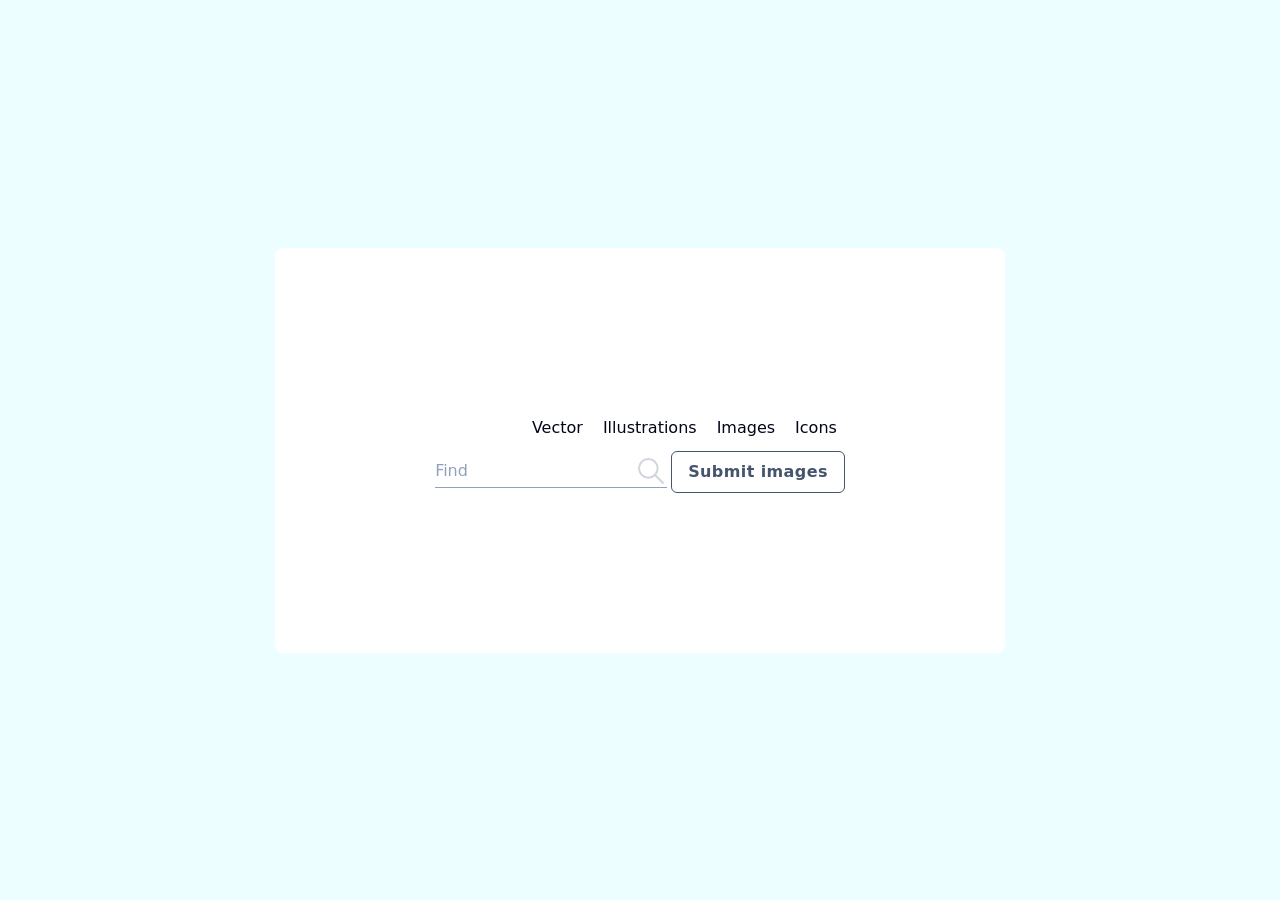
==== mini-projects/image-gallery/index.html @ 68c54045 "Refactor image gallery HTML structure and styles for improved layout and responsiveness; add new CSS" ====
<!DOCTYPE html>
<html lang="en">

<head>
  <meta charset="UTF-8" />
  <meta http-equiv="X-UA-Compatible" content="IE=edge" />
  <meta name="viewport" content="width=device-width, initial-scale=1.0" />
  <link rel="stylesheet" href="../../static/css/tailwind.output.css" />
  <title>Image Gallery</title>
</head>

<body>
  <!-- Background -->
  <div class="bg-cyan-50 min-h-screen flex items-center justify-center text-dark">

    <!-- Card -->
    <section
      class="bg-white rounded-lg flex flex-col justify-center items-center mx-6 p-4 capitalize text-center md:p-40">

      <!-- nav section -->
      <section class="flex flex-col justify-center items-center gap-1 md:flex-row md:self-end">
        <div class="p-2 border-b-3 border-transparent hover:border-dark transition-all duration-200"><a
            href="#top">Vector</a>
        </div>
        <div class="p-2 border-b-3 border-transparent hover:border-dark transition-all duration-200"><a
            href="#top">Illustrations</a>
        </div>
        <div class="p-2 border-b-3 border-transparent hover:border-dark transition-all duration-200"><a
            href="#top">Images</a>
        </div>
        <div class="p-2 border-b-3 border-transparent hover:border-dark transition-all duration-200"><a
            href="#top">Icons</a>
        </div>
      </section>

      <!-- Search & submit section -->
      <section class="flex flex-col justify-center items-center gap-1 md:flex-row md:justify-between">

        <!-- Search -->
        <div class="flex justify-center border-b border-medium-dark ">
          <input type="search" placeholder="Find" class="placeholder:text-medium-dark font-light" />
          <button><svg xmlns="http://www.w3.org/2000/svg" class="w-8 text-gray-300 duration-200 hover:scale-110"
              viewBox="0 0 24 24" stroke-width="1.5" stroke="currentColor" fill="none" stroke-linecap="round"
              stroke-linejoin="round">
              <path stroke="none" d="M0 0h24v24H0z" fill="none"></path>
              <circle cx="10" cy="10" r="7"></circle>
              <line x1="21" y1="21" x2="15" y2="15"></line>
            </svg></button>
        </div>

        <button class="btn">Submit images</button>
      </section>

      <!-- Image tile section -->
  </div>
  </div>
</body>

</html>
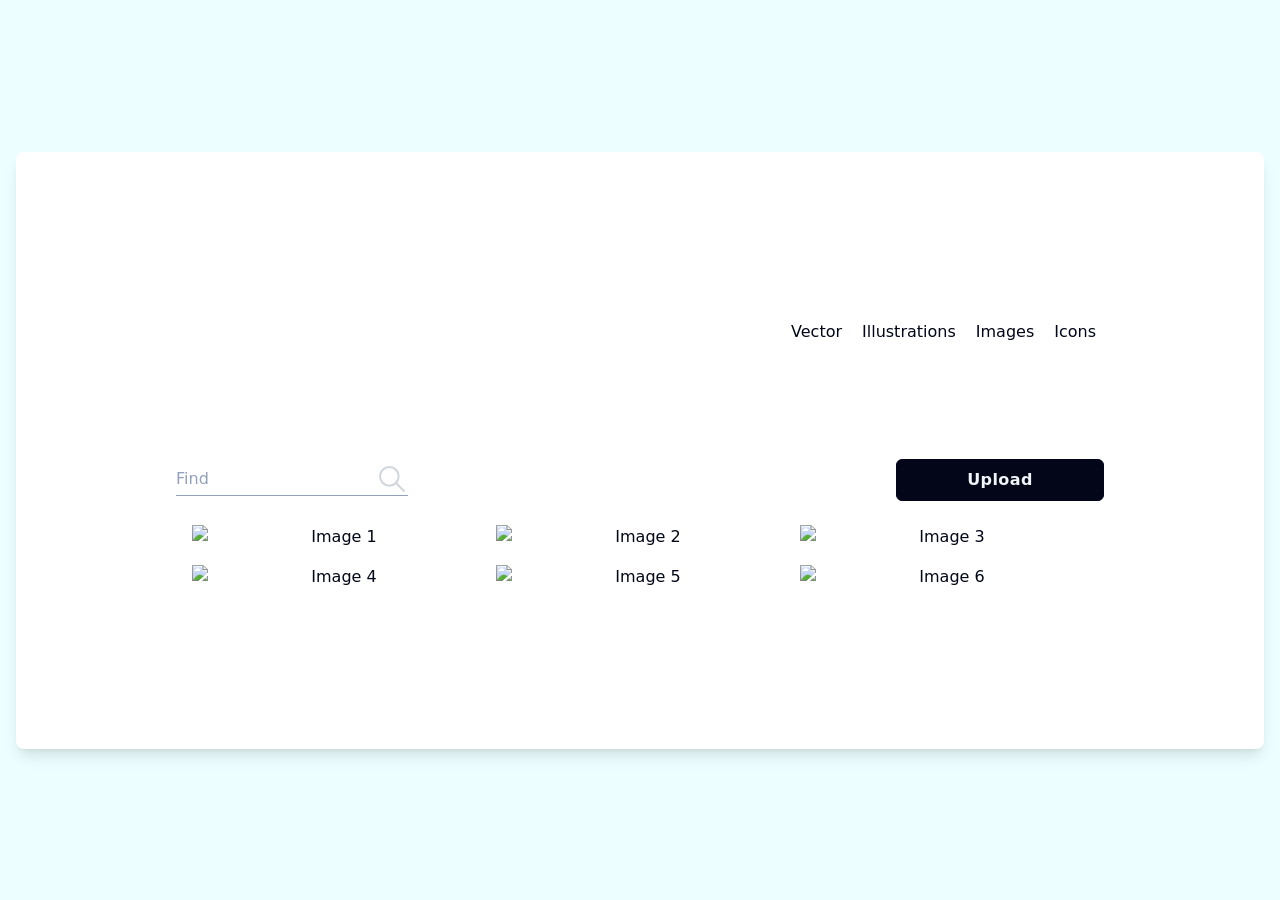
==== commit df8f2801: "Refactor image gallery layout and styles for improved responsiveness; enhance utility classes and ad" ====
--- a/mini-projects/image-gallery/index.html
+++ b/mini-projects/image-gallery/index.html
@@ -11,11 +11,10 @@
 
 <body>
   <!-- Background -->
-  <div class="bg-cyan-50 min-h-screen flex items-center justify-center text-dark">
+  <div class="bg-cyan-50 min-h-screen flex-r text-dark">
 
     <!-- Card -->
-    <section
-      class="bg-white rounded-lg flex flex-col justify-center items-center mx-6 p-4 capitalize text-center md:p-40">
+    <div class="bg-white rounded-lg flex-c gap-6 m-4 py-6 px-8 shadow-lg capitalize text-center md:p-40">
 
       <!-- nav section -->
       <section class="flex flex-col justify-center items-center gap-1 md:flex-row md:self-end">
@@ -34,11 +33,12 @@
       </section>
 
       <!-- Search & submit section -->
-      <section class="flex flex-col justify-center items-center gap-1 md:flex-row md:justify-between">
+      <section class="w-full pt-20 flex flex-col justify-between items-center gap-4 md:flex-row">
 
         <!-- Search -->
         <div class="flex justify-center border-b border-medium-dark ">
-          <input type="search" placeholder="Find" class="placeholder:text-medium-dark font-light" />
+          <input type="search" placeholder="Find"
+            class="outline-none border-none focus:outline-none placeholder:text-medium-dark font-light" />
           <button><svg xmlns="http://www.w3.org/2000/svg" class="w-8 text-gray-300 duration-200 hover:scale-110"
               viewBox="0 0 24 24" stroke-width="1.5" stroke="currentColor" fill="none" stroke-linecap="round"
               stroke-linejoin="round">
@@ -48,11 +48,104 @@
             </svg></button>
         </div>
 
-        <button class="btn">Submit images</button>
+        <!-- Upload button -->
+        <button class="btn min-w-52 max-w-72">Upload</button>
       </section>
 
       <!-- Image tile section -->
-  </div>
+      <section class="flex justify-center items-center gap-4 flex-wrap">
+
+        <!-- Tile -->
+        <div class="relative group min-w-52 max-w-fit w-1/3">
+          <img src="./images/image1.jpg" alt="Image 1" class="w-72" />
+
+          <!-- Tile description overlay -->
+          <div
+            class="absolute bottom-0 left-0 right-0 min-h-fit h-1/3 max-w-full flex justify-between gap-3 p-2 bg-dark opacity-0 text-light group-hover:opacity-70 transition-opacity duration-200 ">
+            <div class="min-h-fit flex flex-col items-start gap-1 p-2">
+              <p class="text-sm text-left font-medium">Abstract Painting</p>
+              <p class="text-xs text-left">245 likes - 35 shares</p>
+            </div>
+            <img src="./images/bookmark.svg" alt="Bookmark" class="w-6" />
+          </div>
+        </div>
+
+        <!-- Tile -->
+        <div class="relative group min-w-52 max-w-fit w-1/3">
+          <img src="./images/image2.jpg" alt="Image 2" class="w-72" />
+
+          <!-- Tile description overlay -->
+          <div
+            class="absolute bottom-0 left-0 right-0 min-h-fit h-1/3 max-w-full flex justify-between gap-3 p-2 bg-dark opacity-0 text-light group-hover:opacity-70 transition-opacity duration-200 ">
+            <div class="min-h-fit flex flex-col items-start gap-1 p-2">
+              <p class="text-sm text-left font-medium">Color Study</p>
+              <p class="text-xs text-left">189 likes - 22 shares</p>
+            </div>
+            <img src="./images/bookmark.svg" alt="Bookmark" class="w-6" />
+          </div>
+        </div>
+
+        <!-- Tile -->
+        <div class="relative group min-w-52 max-w-fit w-1/3">
+          <img src="./images/image3.jpg" alt="Image 3" class="w-72" />
+
+          <!-- Tile description overlay -->
+          <div
+            class="absolute bottom-0 left-0 right-0 min-h-fit h-1/3 max-w-full flex justify-between gap-3 p-2 bg-dark opacity-0 text-light group-hover:opacity-70 transition-opacity duration-200 ">
+            <div class="min-h-fit flex flex-col items-start gap-1 p-2">
+              <p class="text-sm text-left font-medium">Portrait Mood</p>
+              <p class="text-xs text-left">312 likes - 41 shares</p>
+            </div>
+            <img src="./images/bookmark.svg" alt="Bookmark" class="w-6" />
+          </div>
+        </div>
+
+        <!-- Tile -->
+        <div class="relative group min-w-52 max-w-fit w-1/3">
+          <img src="./images/image4.jpg" alt="Image 4" class="w-72" />
+
+          <!-- Tile description overlay -->
+          <div
+            class="absolute bottom-0 left-0 right-0 min-h-fit h-1/3 max-w-full flex justify-between gap-3 p-2 bg-dark opacity-0 text-light group-hover:opacity-70 transition-opacity duration-200 ">
+            <div class="min-h-fit flex flex-col items-start gap-1 p-2">
+              <p class="text-sm text-left font-medium">Modern Design</p>
+              <p class="text-xs text-left">276 likes - 30 shares</p>
+            </div>
+            <img src="./images/bookmark.svg" alt="Bookmark" class="w-6" />
+          </div>
+        </div>
+
+        <!-- Tile -->
+        <div class="relative group min-w-52 max-w-fit w-1/3">
+          <img src="./images/image5.jpg" alt="Image 5" class="w-72" />
+
+          <!-- Tile description overlay -->
+          <div
+            class="absolute bottom-0 left-0 right-0 min-h-fit h-1/3 max-w-full flex justify-between gap-3 p-2 bg-dark opacity-0 text-light group-hover:opacity-70 transition-opacity duration-200 ">
+            <div class="min-h-fit flex flex-col items-start gap-1 p-2">
+              <p class="text-sm text-left font-medium">Creative Concept</p>
+              <p class="text-xs text-left">401 likes - 58 shares</p>
+            </div>
+            <img src="./images/bookmark.svg" alt="Bookmark" class="w-6" />
+          </div>
+        </div>
+
+        <!-- Tile -->
+        <div class="relative group min-w-52 max-w-fit w-1/3">
+          <img src="./images/image6.jpg" alt="Image 6" class="w-72" />
+
+          <!-- Tile description overlay -->
+          <div
+            class="absolute bottom-0 left-0 right-0 min-h-fit h-1/3 max-w-full flex justify-between gap-3 p-2 bg-dark opacity-0 text-light group-hover:opacity-70 transition-opacity duration-200 ">
+            <div class="min-h-fit flex flex-col items-start gap-1 p-2">
+              <p class="text-sm text-left font-medium">Visual Story</p>
+              <p class="text-xs text-left">154 likes - 19 shares</p>
+            </div>
+            <img src="./images/bookmark.svg" alt="Bookmark" class="w-6" />
+          </div>
+        </div>
+      </section>
+    </div>
   </div>
 </body>
 
